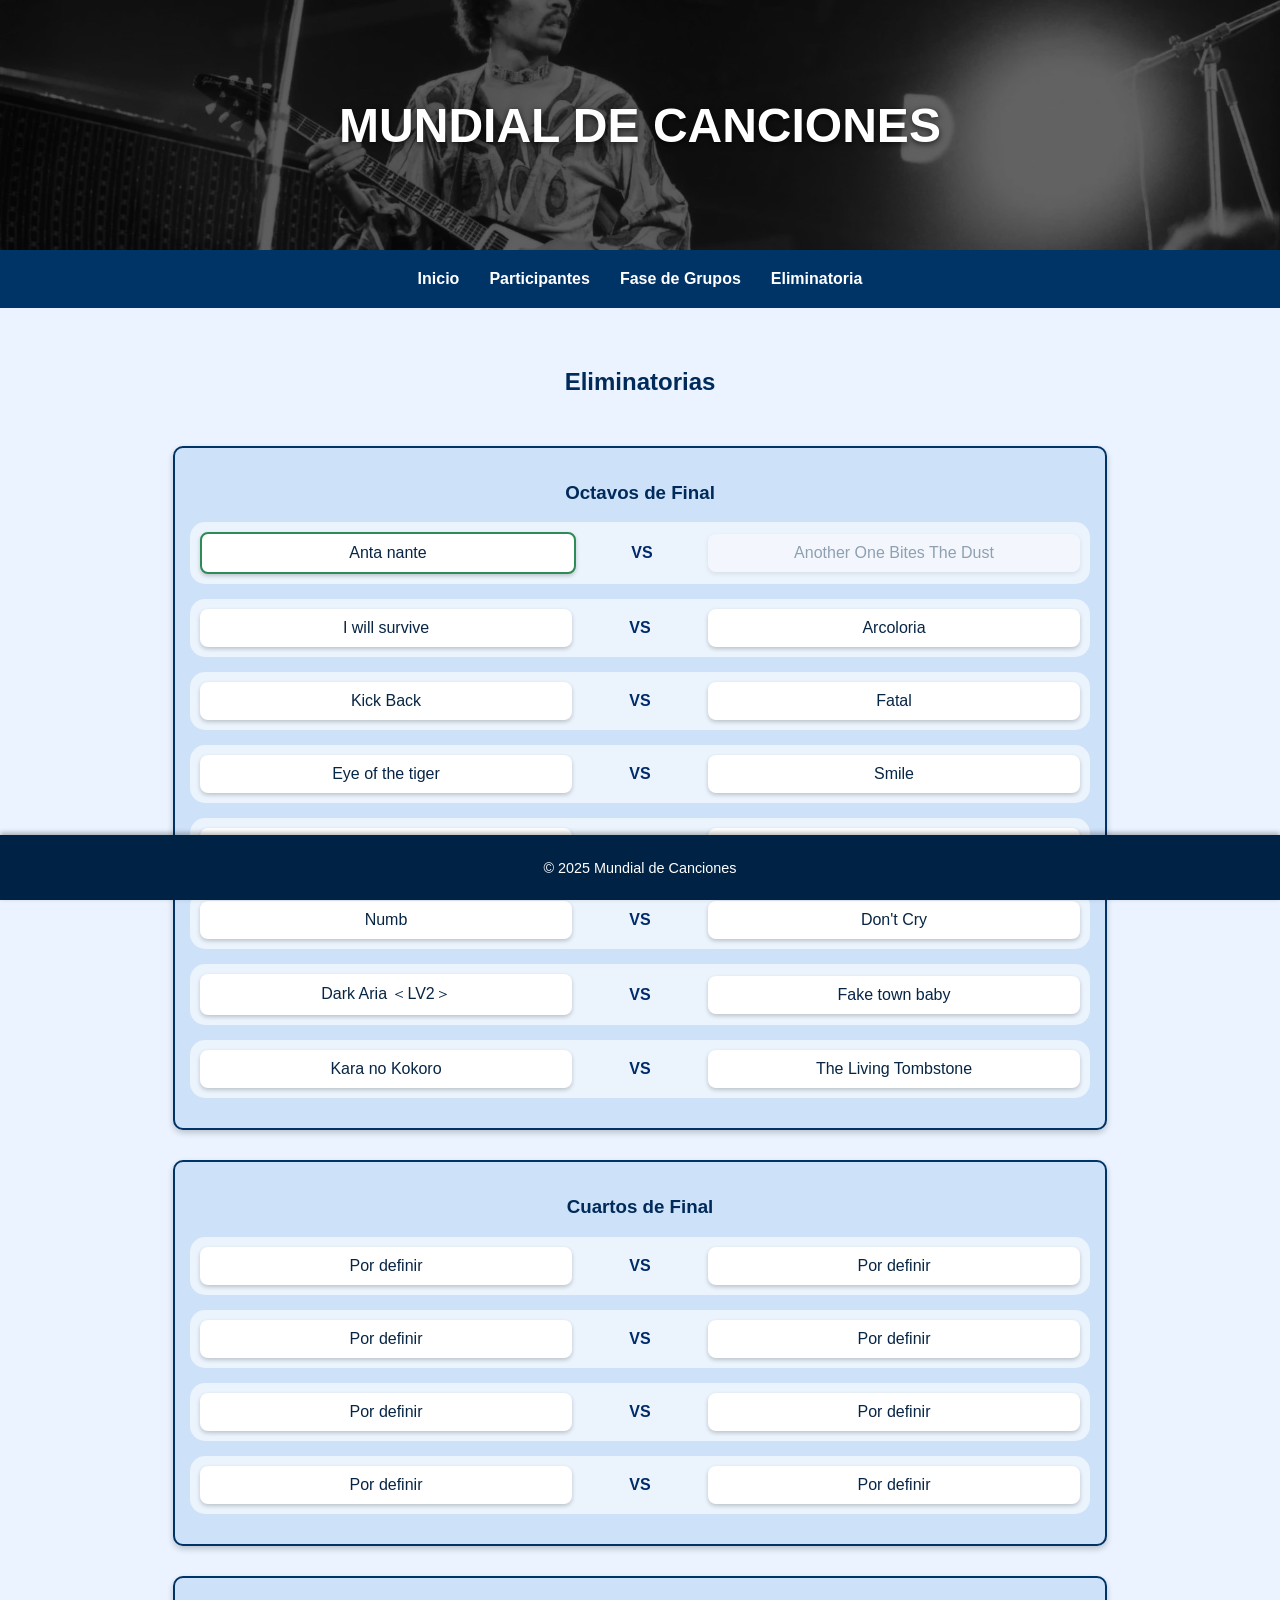
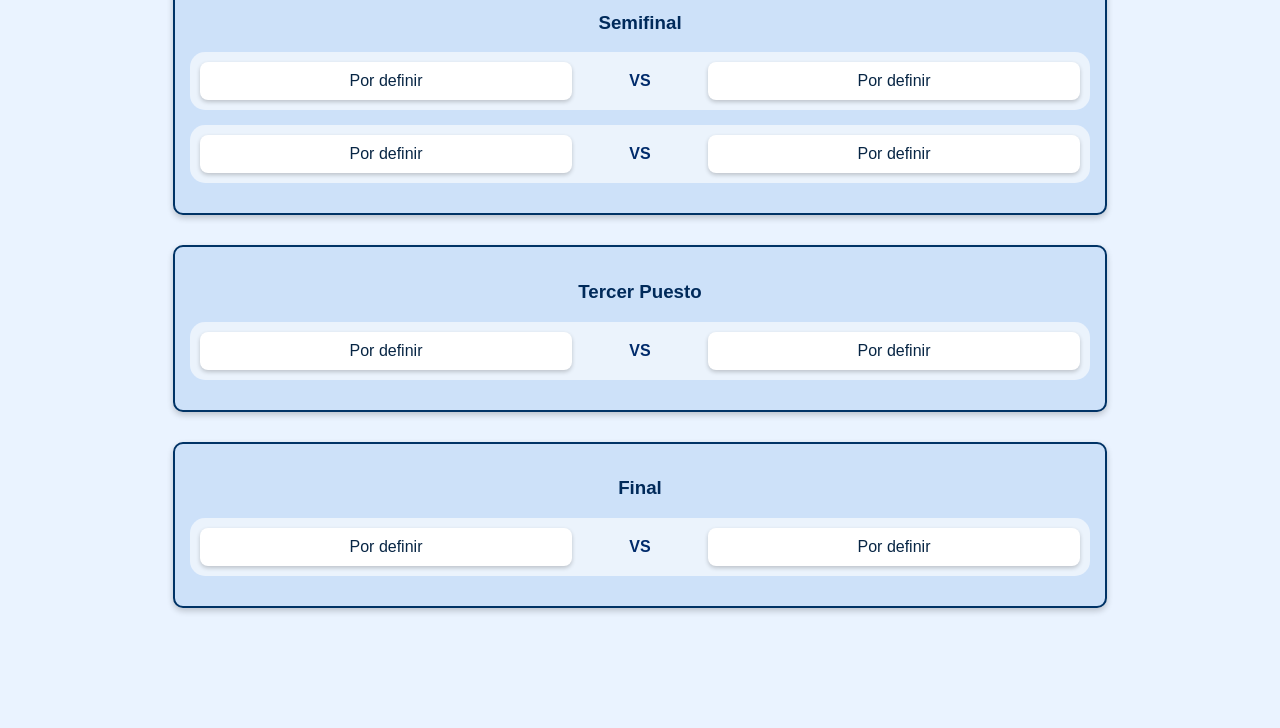
==== eliminatoria.html @ b569c52f "Add files via upload" ====
<!DOCTYPE html>
<html lang="es">
<head>
  <meta charset="UTF-8">
  <meta name="viewport" content="width=device-width, initial-scale=1.0">
  <title>Eliminatorias</title>
  <link rel="stylesheet" href="style.css">
</head>
<body>
  <header class="encabezado">
    <div class="overlay">
      <h1>MUNDIAL DE CANCIONES</h1>
    </div>
  </header>

  <nav class="menu">
    <a href="index.html">Inicio</a>
    <a href="participantes.html">Participantes</a>
    <a href="fasegrupos.html">Fase de Grupos</a>
    <a href="eliminatoria.html">Eliminatoria</a>
  </nav>

  <main class="bracket">
    <h2>Eliminatorias</h2>

    <!-- OCTAVOS -->
    <div class="ronda octavos">
      <h3>Octavos de Final</h3>

      <div class="match">
        <div class="ganador">Anta nante</div>
        <span class="vs">VS</span>
        <div class="eliminado">Another One Bites The Dust</div>
      </div>

      <div class="match">
        <div class="ga">I will survive</div>
        <span class="vs">VS</span>
        <div class="el">Arcoloria</div>
      </div>

      <div class="match">
        <div class="ga">Kick Back</div>
        <span class="vs">VS</span>
        <div class="el">Fatal</div>
      </div>

      <div class="match">
        <div class="ga">Eye of the tiger</div>
        <span class="vs">VS</span>
        <div class="el">Smile</div>
      </div>

      <div class="match">
        <div class="ga">Canción de Shinobu</div>
        <span class="vs">VS</span>
        <div class="el">Por que nose van</div>
      </div>

      <div class="match">
        <div class="ga">Numb</div>
        <span class="vs">VS</span>
        <div class="el">Don't Cry</div>
      </div>

      <div class="match">
        <div class="ga">Dark Aria ＜LV2＞</div>
        <span class="vs">VS</span>
        <div class="el">Fake town baby</div>
      </div>

      <div class="match">
        <div class="ga">Kara no Kokoro</div>
        <span class="vs">VS</span>
        <div class="el">The Living Tombstone</div>
      </div>
    </div>

    <!-- CUARTOS -->
    <div class="ronda cuartos">
      <h3>Cuartos de Final</h3>

      <div class="match">
        <div class="ga">Por definir</div>
        <span class="vs">VS</span>
        <div class="el">Por definir</div>
      </div>

      <div class="match">
        <div class="ga">Por definir</div>
        <span class="vs">VS</span>
        <div class="el">Por definir</div>
      </div>

      <div class="match">
        <div class="ga">Por definir</div>
        <span class="vs">VS</span>
        <div class="el">Por definir</div>
      </div>

      <div class="match">
        <div class="ga">Por definir</div>
        <span class="vs">VS</span>
        <div class="el">Por definir</div>
      </div>
    </div>

    <!-- SEMIFINAL -->
    <div class="ronda semifinal">
      <h3>Semifinal</h3>

      <div class="match">
        <div class="ga">Por definir</div>
        <span class="vs">VS</span>
        <div class="el">Por definir</div>
      </div>

      <div class="match">
        <div class="ga">Por definir</div>
        <span class="vs">VS</span>
        <div class="el">Por definir</div>
      </div>
    </div>

    <!-- TERCER PUESTO -->
    <div class="ronda tercerpuesto">
      <h3>Tercer Puesto</h3>
      <div class="match">
        <div class="ga">Por definir</div>
        <span class="vs">VS</span>
        <div class="el">Por definir</div>
      </div>
    </div>

    <!-- FINAL -->
    <div class="ronda final">
      <h3>Final</h3>
      <div class="match">
        <div class="ga">Por definir</div>
        <span class="vs">VS</span>
        <div class="el">Por definir</div>
      </div>
    </div>
  </main>

  <footer>
    <p>© 2025 Mundial de Canciones</p>
  </footer>
</body>
</html>
---- style.css ----
/* ======= GENERAL ======= */
body {
    margin: 0;
    font-family: 'Poppins', sans-serif;
    background-color: #eaf3ff;
    color: #072544;
  }
  
  /* ======= ENCABEZADO ======= */
  .encabezado {
    position: relative;
    height: 250px;
    background: url('imgfondo-musica.jpg') center/cover no-repeat;
    display: flex;
    justify-content: center;
    align-items: center;
    overflow: hidden;
  }
  .encabezado::before {
    content: "";
    position: absolute;
    inset: 0;
    background-color: rgba(0, 0, 0, 0.6);
  }
  .encabezado h1 {
    position: relative;
    color: white;
    font-size: 3em;
    text-shadow: 0 2px 6px rgba(0,0,0,0.7);
    z-index: 1;
    text-align: center;
  }
  
  /* ======= MENÚ ======= */
  .menu {
    background-color: #003366;
    display: flex;
    justify-content: center;
    flex-wrap: wrap;
    padding: 10px 0;
    position: sticky;
    top: 0;
    z-index: 10;
  }
  .menu a {
    color: white;
    margin: 10px 15px;
    text-decoration: none;
    font-weight: bold;
    transition: color 0.3s;
  }
  .menu a:hover {
    color: #a7c8ff;
  }
  
  /* ======= CONTENIDOS ======= */
  h2 {
    text-align: center;
    color: #002a5a;
    margin-top: 30px;
  }
  
  /* ======= CANCIONES INDEX ======= */
  .lista-canciones {
    display: flex;
    justify-content: center;
    flex-wrap: wrap;
    gap: 30px;
    margin: 30px;
  }
  .cancion {
    background: #d5e6ff;
    border-radius: 10px;
    padding: 15px;
    text-align: center;
    width: 220px;
    box-shadow: 0 3px 6px rgba(0,0,0,0.2);
  }
  .autor {
    font-size: 0.9em;
    color: #333;
  }
  
  /* ======= PARTICIPANTES ======= */
  .galeria {
    display: flex;
    justify-content: center;
    flex-wrap: wrap;
    gap: 30px;
    padding: 20px;
  }
  .tarjeta {
    background: #dce9f8;
    border-radius: 10px;
    padding: 10px;
    transition: transform 0.3s;
    text-align: center;
  }
  .tarjeta img {
    width: 220px;
    height: 220px;
    border-radius: 10px;
    object-fit: cover;
  }
  .tarjeta:hover {
    transform: scale(1.1);
  }
  
  /* ======= FASE DE GRUPOS ======= */
  .tabla-grupo {
    margin: 30px auto;
    text-align: center;
    width: 90%;
    max-width: 900px;
  }
  table {
    width: 100%;
    border-collapse: collapse;
    background: linear-gradient(to bottom, #ffffff, #dce9f8);
    box-shadow: 0 2px 5px rgba(0,0,0,0.2);
    border-radius: 10px;
    overflow: hidden;
  }
  th {
    background-color: #003366;
    color: white;
    padding: 12px;
    text-transform: uppercase;
  }
  td {
    border: 1px solid #003366;
    padding: 10px;
  }
  .clasificado {
    background-color: #b3f7b3;
  }
  .eliminado {
    background-color: #f7b3b3;
  }
  
  /* ======= ELIMINATORIAS ======= */
  .bracket {
    display: flex;
    flex-direction: column;
    align-items: center;
    gap: 30px;
    padding: 30px;
    padding-bottom: 120px; /* Espacio extra para que el footer no tape nada */
    box-sizing: border-box;
  }
  .ronda {
    border: 2px solid #003366;
    border-radius: 10px;
    width: 85%;
    max-width: 900px;
    padding: 15px;
    background: #cde1f9;
    box-shadow: 0 3px 6px rgba(0,0,0,0.2);
  }
  .ronda h3 {
    text-align: center;
    color: #002a5a;
  }
  .match {
    display: flex;
    justify-content: space-around;
    flex-wrap: wrap;
    margin: 10px 0;
    gap: 10px;
  }
  .match div {
    width: 40%;
    min-width: 150px;
    padding: 10px;
    border-radius: 8px;
    text-align: center;
    background: #fff;
    box-shadow: 0 2px 4px rgba(0,0,0,0.2);
  }
  .ganador {
    border: 2px solid #2e8b57;
  }
  .eliminado {
    opacity: 0.4;
  }
  
  /* ======= FLECHA ======= */
  .flecha {
    position: fixed;
    bottom: 20px;
    right: 20px;
    background: #003366;
    color: white;
    padding: 10px;
    border-radius: 50%;
    cursor: pointer;
  }
  
  /* ======= ESPACIADO GENERAL ======= */
  main, .contenido, .lista-canciones, .galeria, .tabla-grupo, .bracket{
    padding-bottom: 90px;
  }
  
  /* ======= FOOTER FIJO ======= */
  footer {
    position: fixed;
    bottom: 0;
    left: 0;
    width: 100%;
    background: #002244;
    color: white;
    text-align: center;
    padding: 10px 0;
    font-size: 0.9em;
    box-shadow: 0 -2px 5px rgba(0,0,0,0.3);
    z-index: 50;
  }
  
  .bracket {
    display: flex;
    justify-content: center;
    align-items: center;
    padding: 30px;
    padding-bottom: 120px; /* Espacio extra para que el footer no tape nada */
    box-sizing: border-box;
  }
  
  .round {
    background-color: #d9e7ff;
    border: 2px solid #002b6b;
    border-radius: 10px;
    padding: 20px;
    width: 90%;
    max-width: 400px; /* Limita el ancho total */
    box-shadow: 0 2px 10px rgba(0, 0, 0, 0.1);
  }
  
  .round h2 {
    text-align: center;
    margin-bottom: 20px;
    color: #072544;
  }
  
  .match {
    display: flex;
    align-items: center;
    justify-content: space-between;
    background-color: rgba(255, 255, 255, 0.6);
    border-radius: 15px;
    padding: 10px;
    margin-bottom: 15px;
    width: 100%;
    box-sizing: border-box;
  }
  
  .team {
    background-color: white;
    padding: 8px 15px;
    border-radius: 10px;
    font-weight: 500;
    text-align: center;
    flex: 1;
  }
  
  .vs {
    font-weight: bold;
    margin: 0 10px;
    color: #002b6b;
  }
  
  /* RESPONSIVE: se mantiene centrado en pantallas pequeñas */
  @media (max-width: 600px) {
    .round {
      width: 95%;
    }
  
    .match {
      flex-direction: row;
      justify-content: center;
      gap: 8px;
    }
  
    .team {
      padding: 6px 10px;
      font-size: 14px;
    }
  
    .vs {
      font-size: 14px;
    }
  }
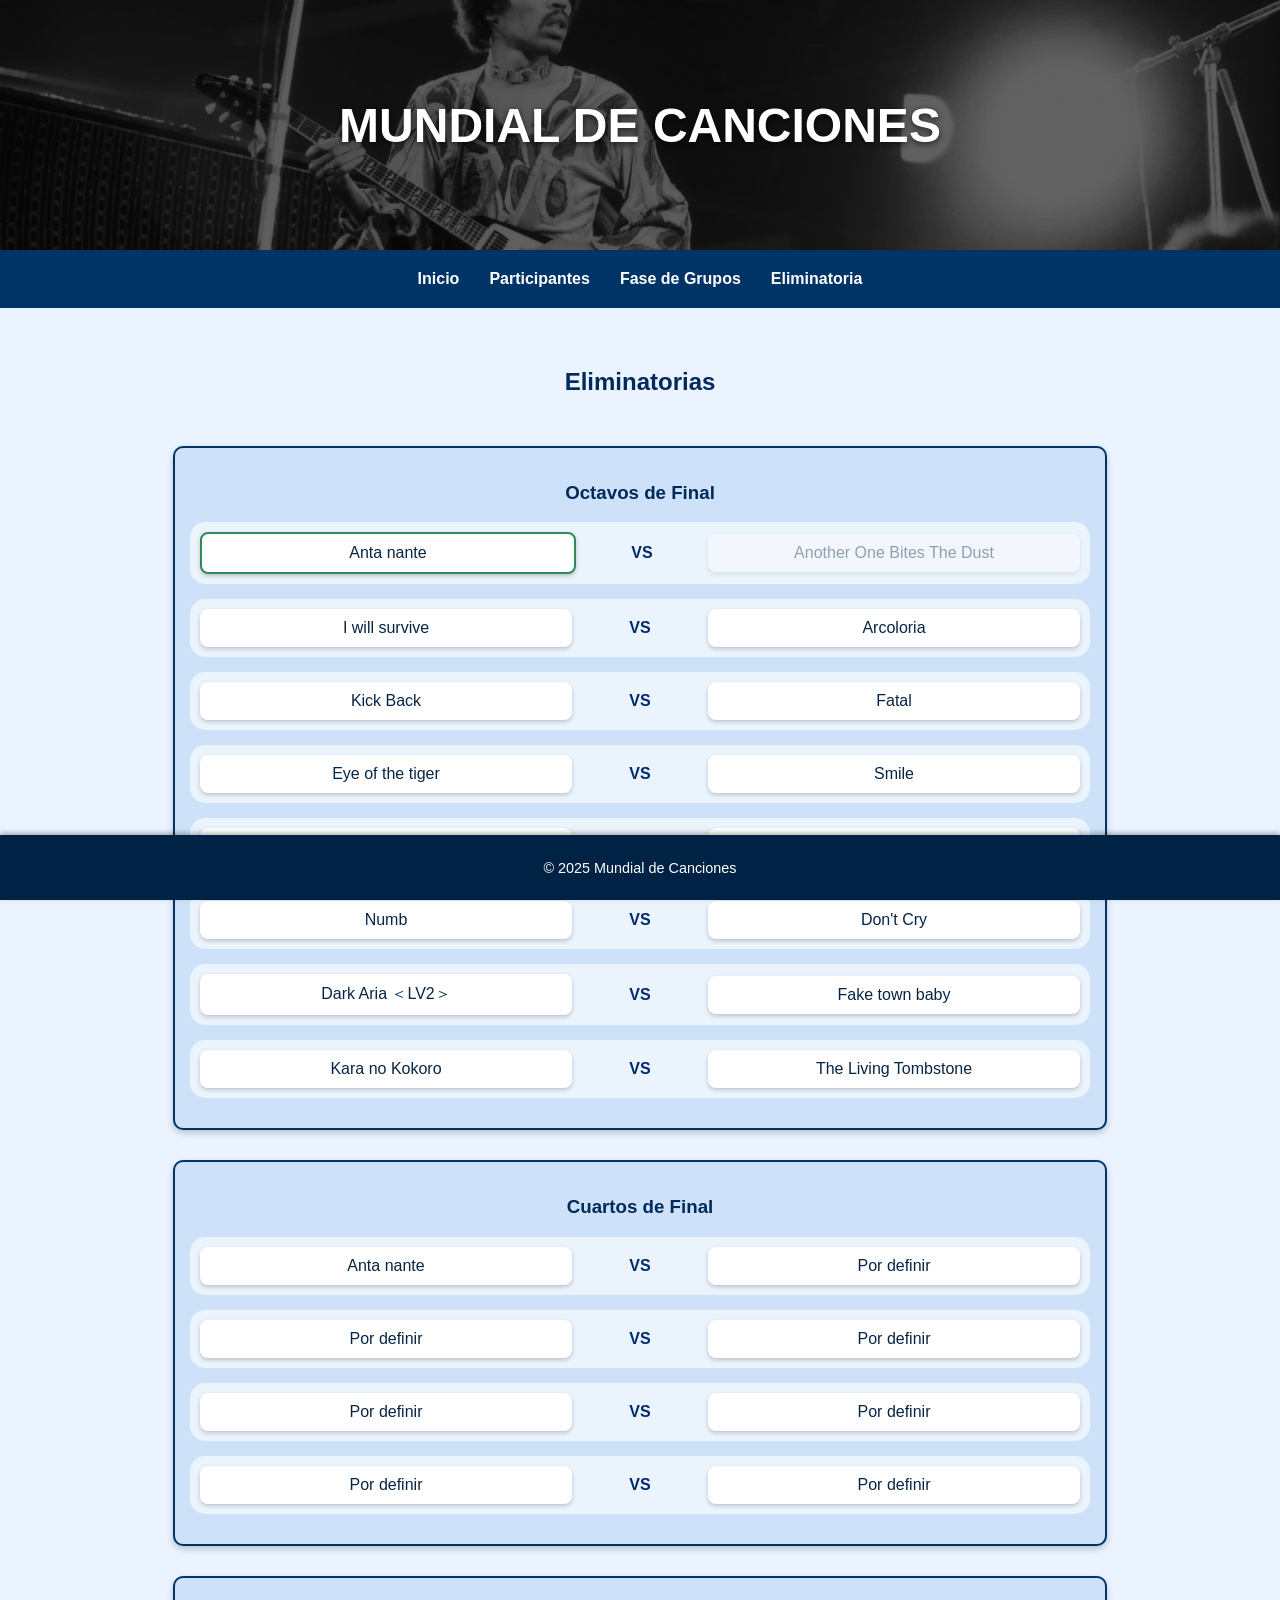
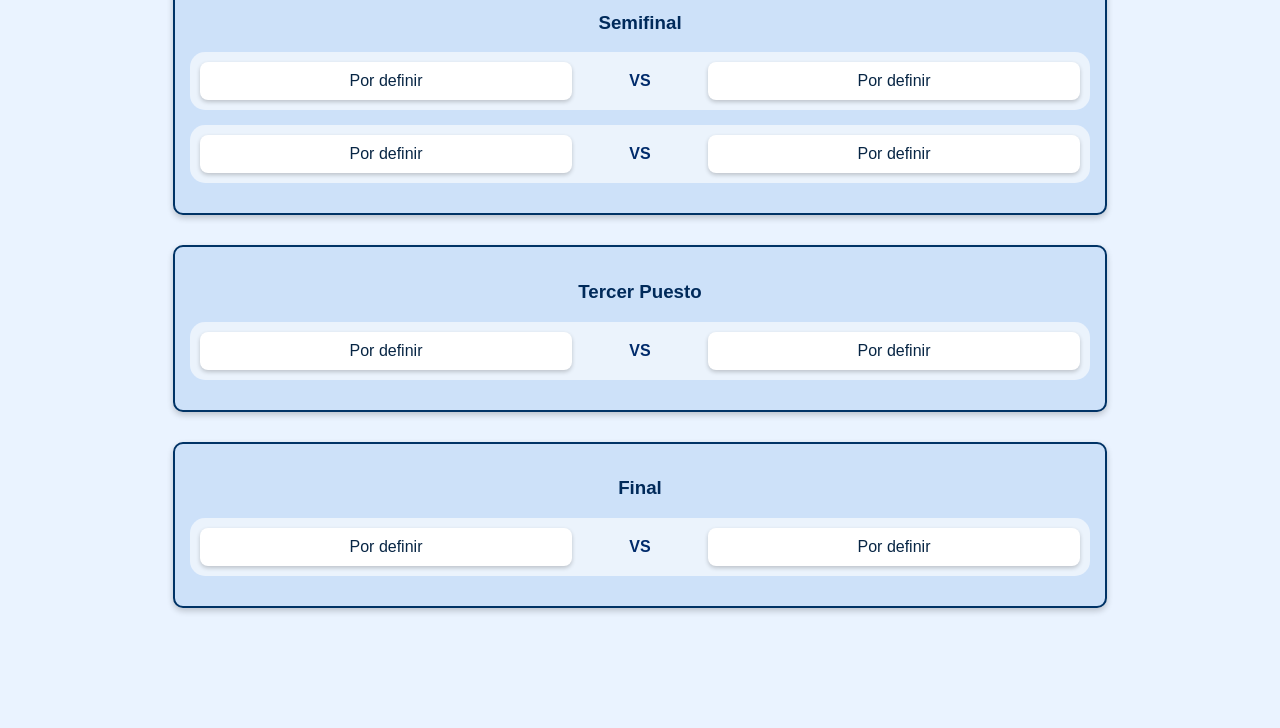
==== commit c4c8e290: "Add files via upload" ====
--- a/eliminatoria.html
+++ b/eliminatoria.html
@@ -81,7 +81,7 @@
       <h3>Cuartos de Final</h3>
 
       <div class="match">
-        <div class="ga">Por definir</div>
+        <div class="ga">Anta nante</div>
         <span class="vs">VS</span>
         <div class="el">Por definir</div>
       </div>
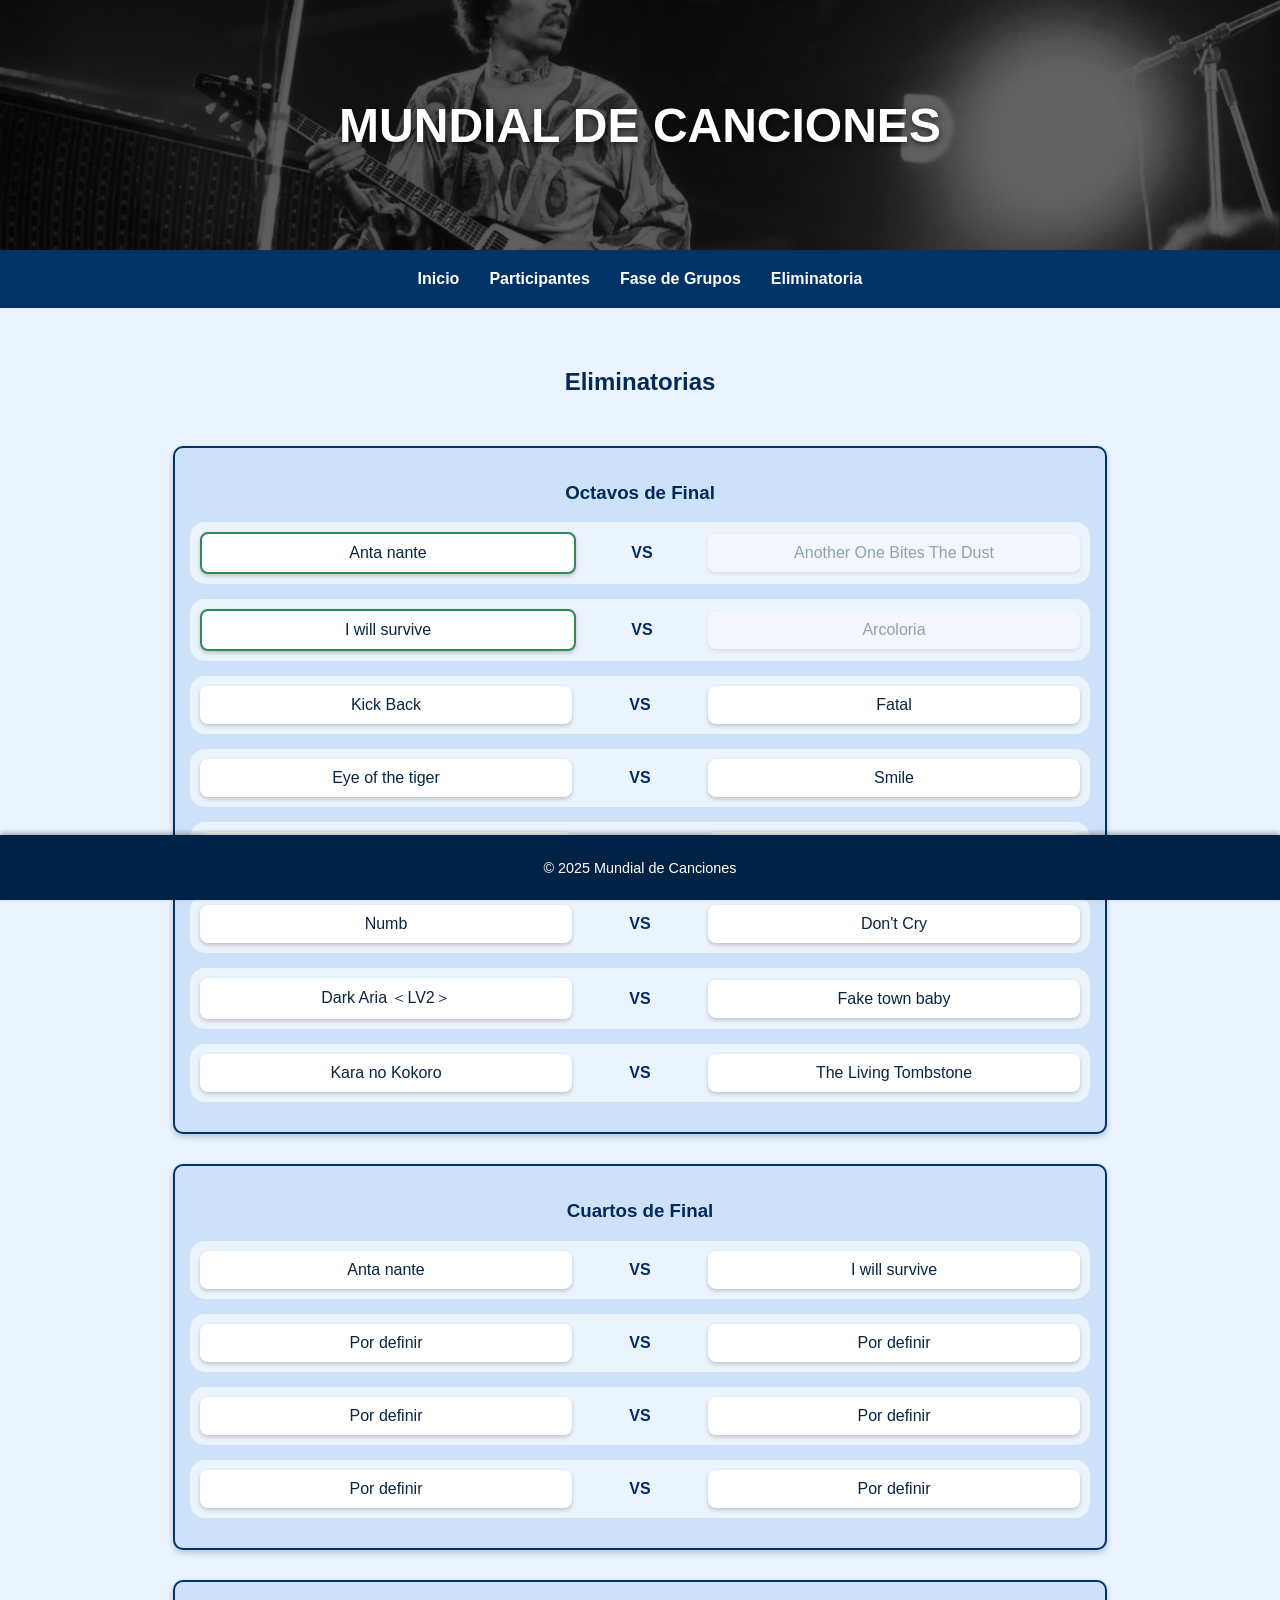
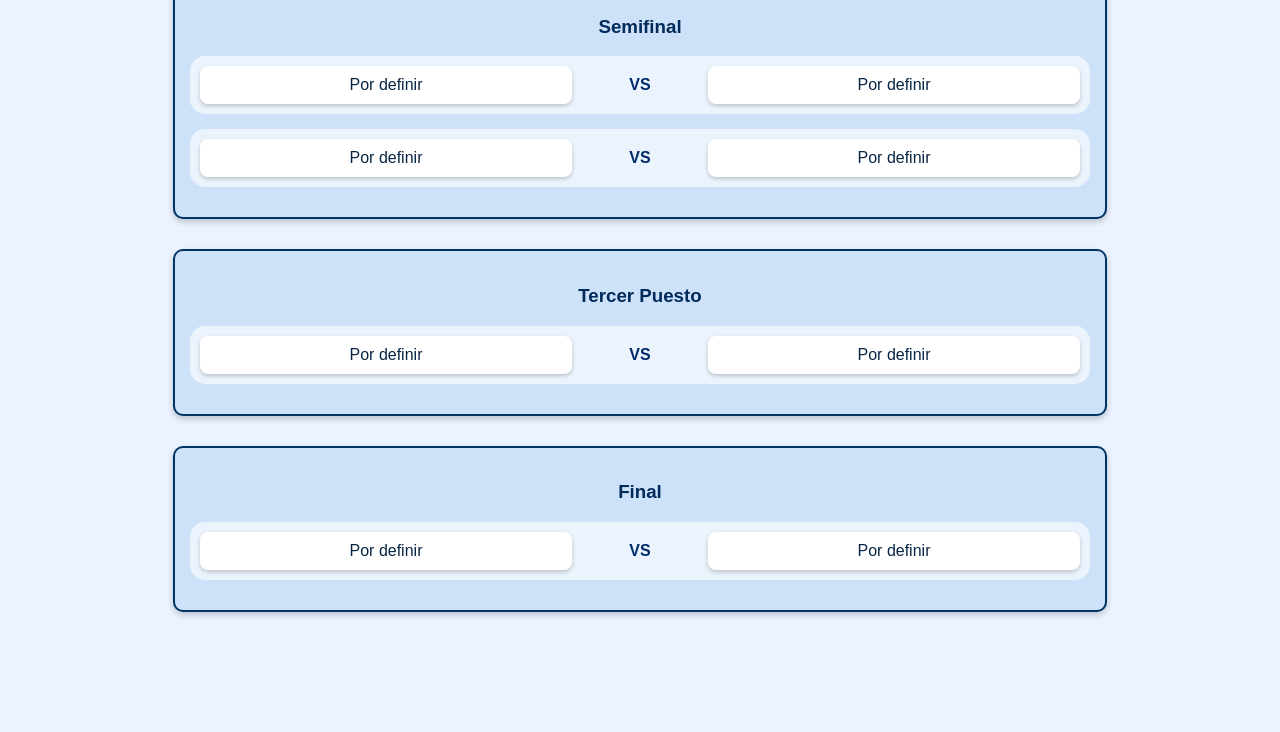
==== commit fad0a92c: "Add files via upload" ====
--- a/eliminatoria.html
+++ b/eliminatoria.html
@@ -34,9 +34,9 @@
       </div>
 
       <div class="match">
-        <div class="ga">I will survive</div>
+        <div class="ganador">I will survive</div>
         <span class="vs">VS</span>
-        <div class="el">Arcoloria</div>
+        <div class="eliminado">Arcoloria</div>
       </div>
 
       <div class="match">
@@ -83,7 +83,7 @@
       <div class="match">
         <div class="ga">Anta nante</div>
         <span class="vs">VS</span>
-        <div class="el">Por definir</div>
+        <div class="el">I will survive</div>
       </div>
 
       <div class="match">
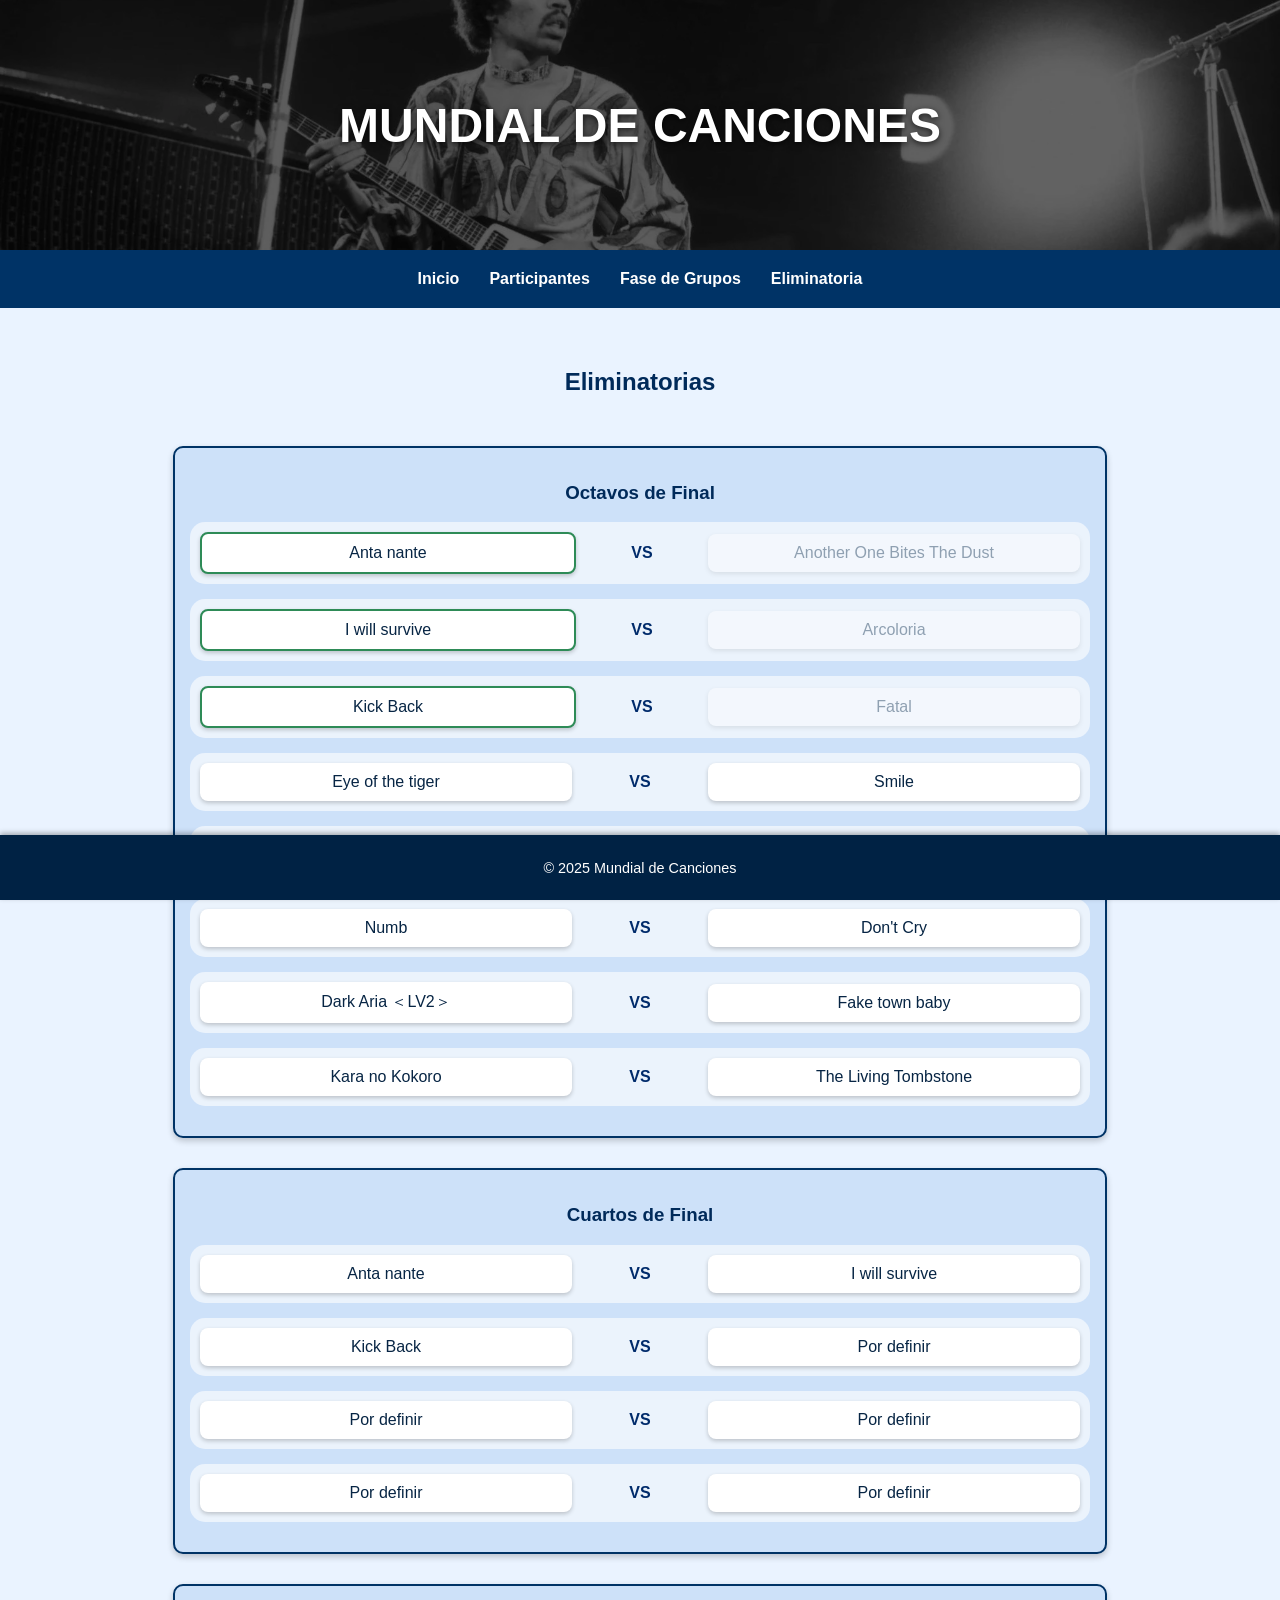
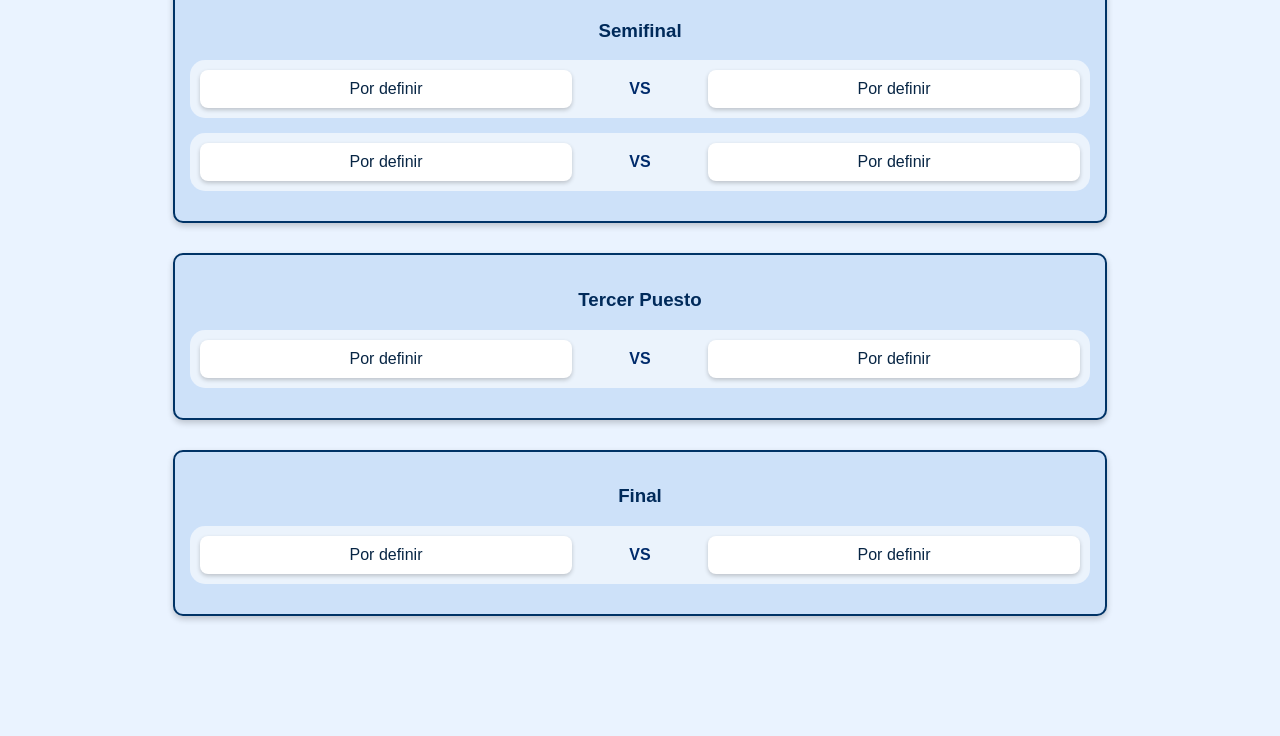
==== commit 55f21d9c: "Add files via upload" ====
--- a/eliminatoria.html
+++ b/eliminatoria.html
@@ -40,9 +40,9 @@
       </div>
 
       <div class="match">
-        <div class="ga">Kick Back</div>
+        <div class="ganador">Kick Back</div>
         <span class="vs">VS</span>
-        <div class="el">Fatal</div>
+        <div class="eliminado">Fatal</div>
       </div>
 
       <div class="match">
@@ -87,7 +87,7 @@
       </div>
 
       <div class="match">
-        <div class="ga">Por definir</div>
+        <div class="ga">Kick Back</div>
         <span class="vs">VS</span>
         <div class="el">Por definir</div>
       </div>
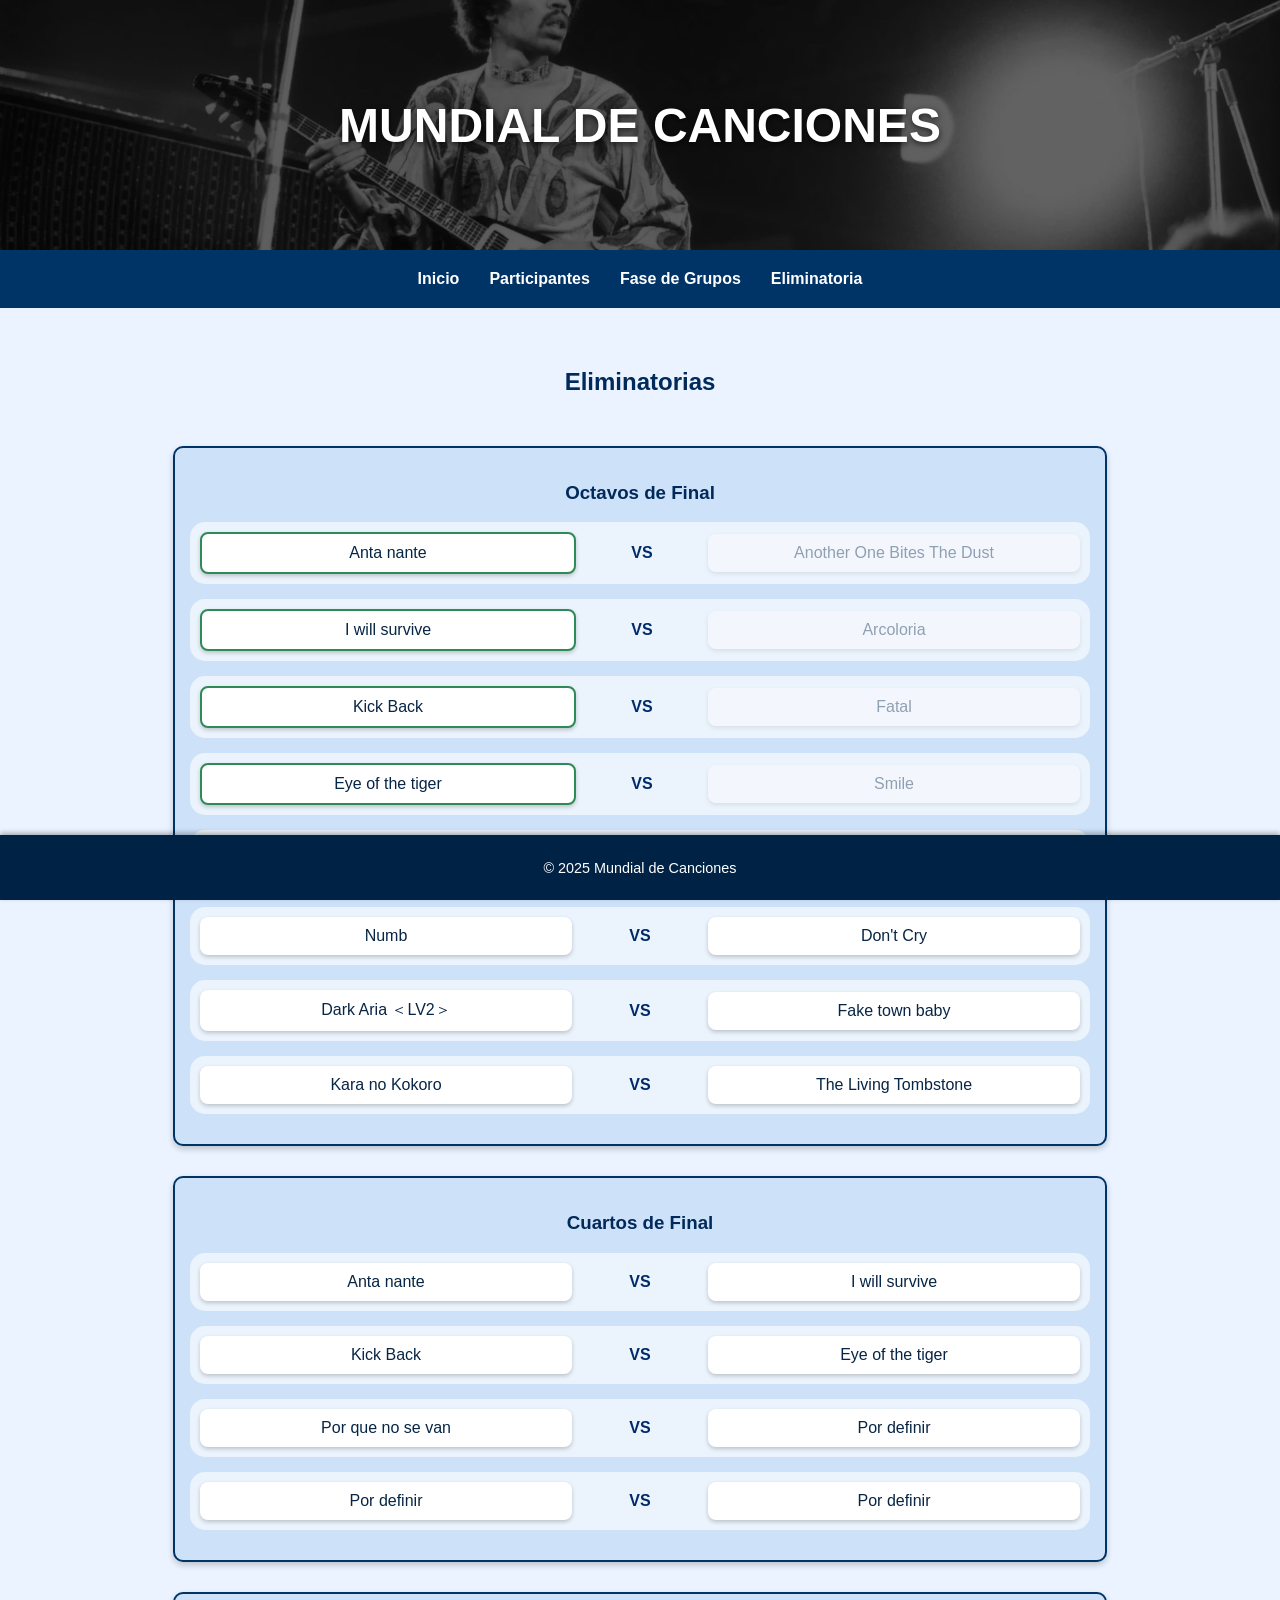
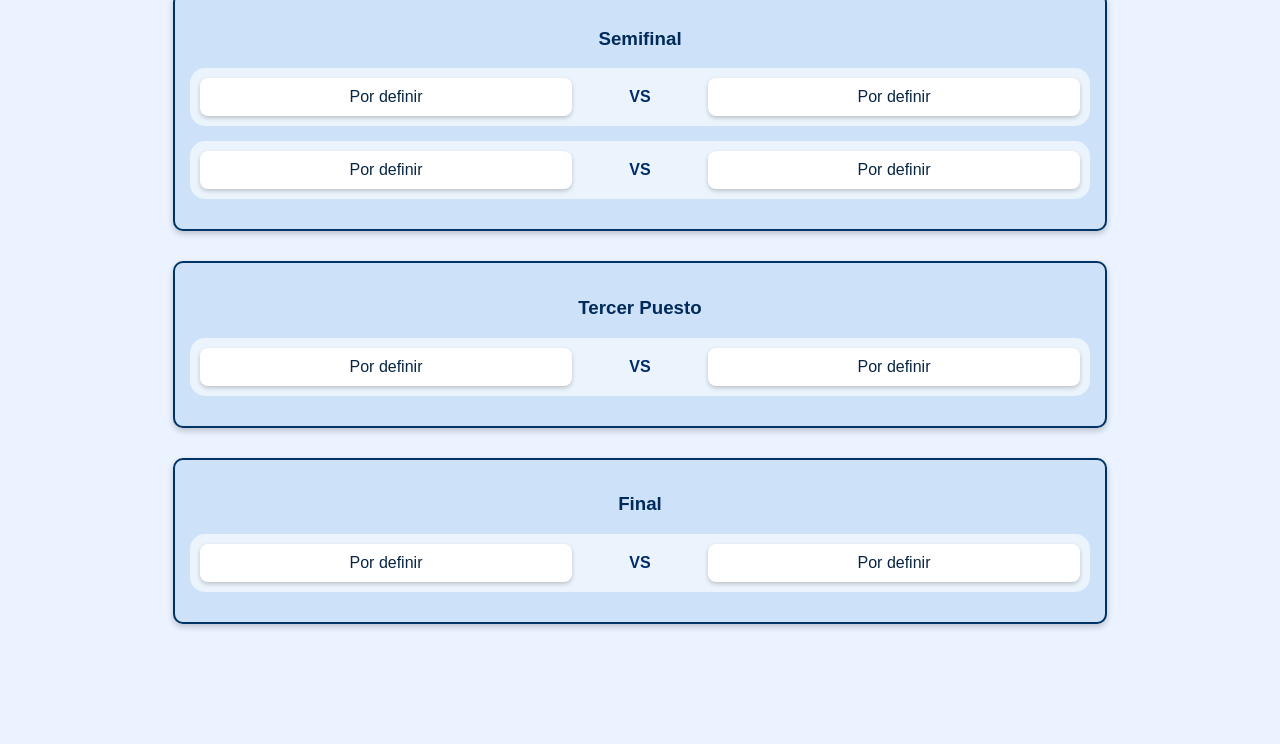
==== commit 29c5c6bb: "Add files via upload" ====
--- a/eliminatoria.html
+++ b/eliminatoria.html
@@ -46,15 +46,15 @@
       </div>
 
       <div class="match">
-        <div class="ga">Eye of the tiger</div>
+        <div class="ganador">Eye of the tiger</div>
         <span class="vs">VS</span>
-        <div class="el">Smile</div>
+        <div class="eliminado">Smile</div>
       </div>
 
       <div class="match">
-        <div class="ga">Canción de Shinobu</div>
+        <div class="ganador">Canción de Shinobu</div>
         <span class="vs">VS</span>
-        <div class="el">Por que nose van</div>
+        <div class="eliminado">Por que no se van</div>
       </div>
 
       <div class="match">
@@ -89,11 +89,11 @@
       <div class="match">
         <div class="ga">Kick Back</div>
         <span class="vs">VS</span>
-        <div class="el">Por definir</div>
+        <div class="el">Eye of the tiger</div>
       </div>
 
       <div class="match">
-        <div class="ga">Por definir</div>
+        <div class="ga">Por que no se van</div>
         <span class="vs">VS</span>
         <div class="el">Por definir</div>
       </div>
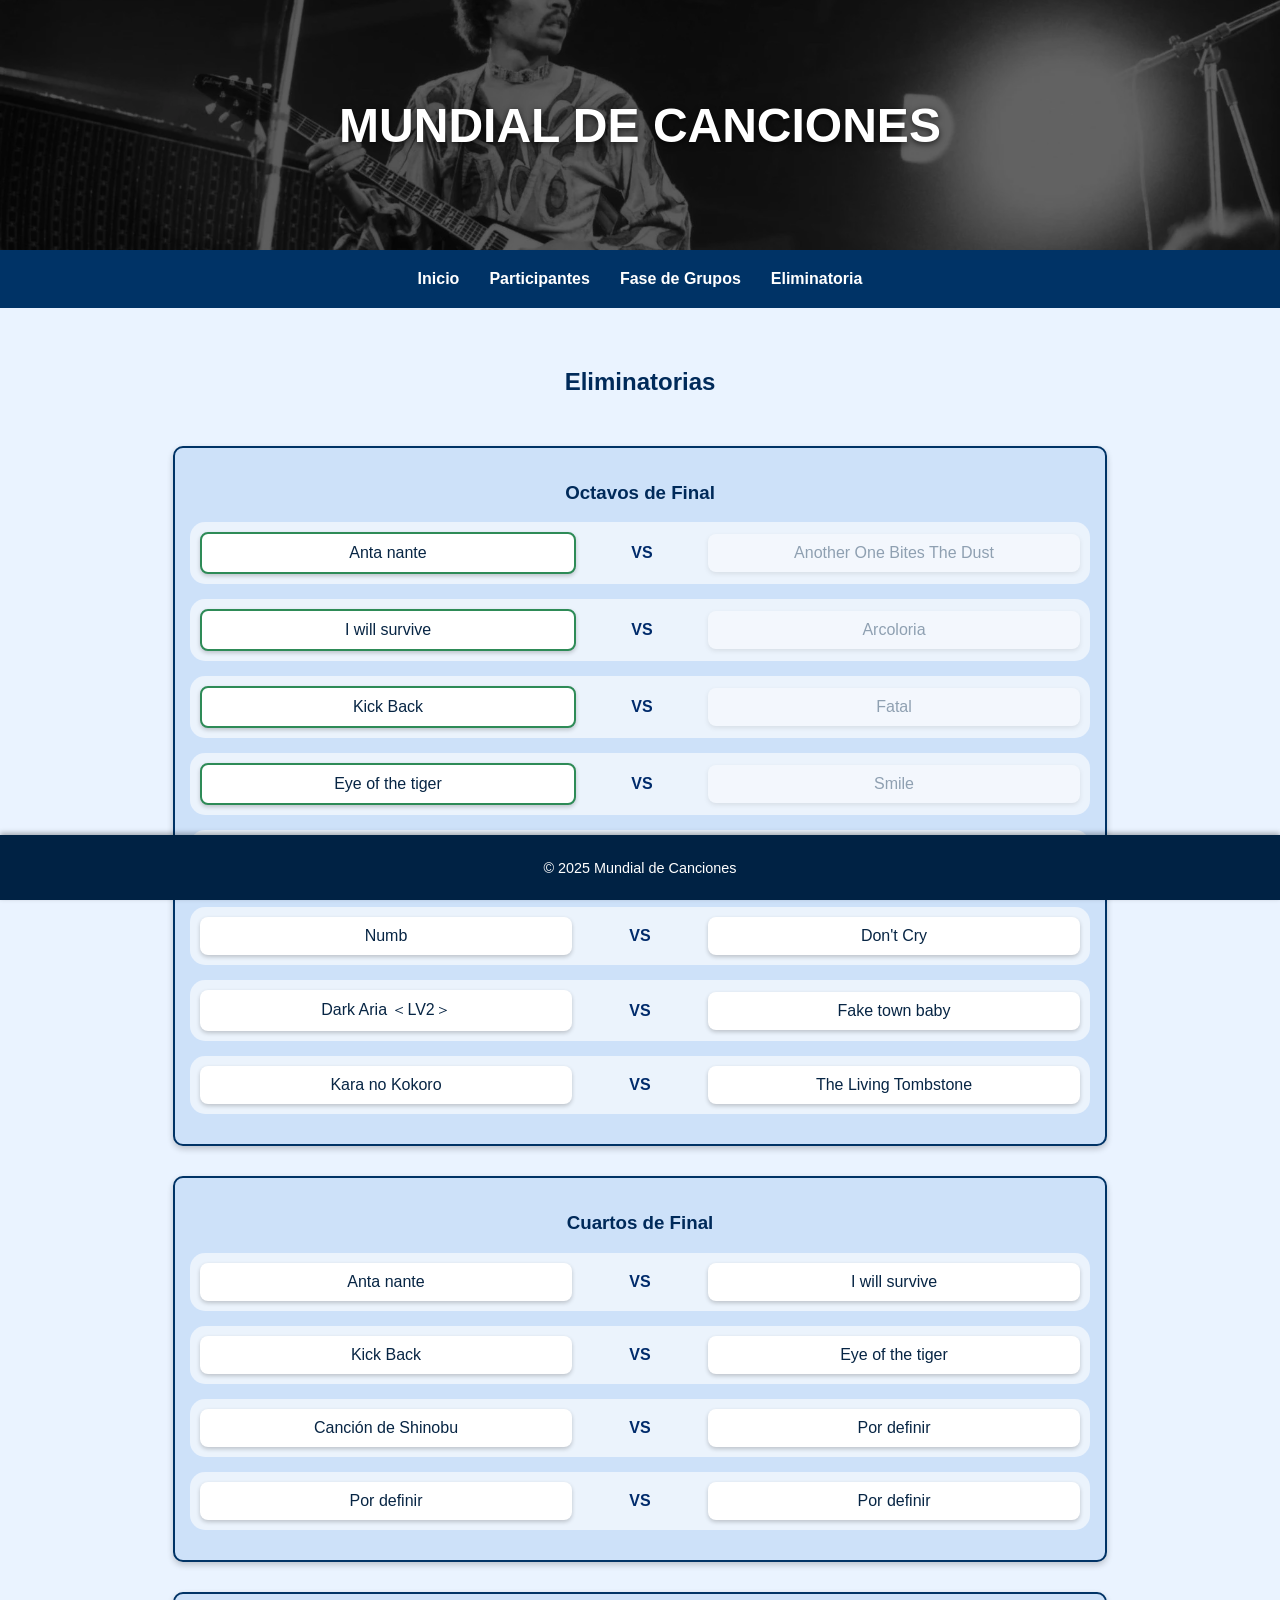
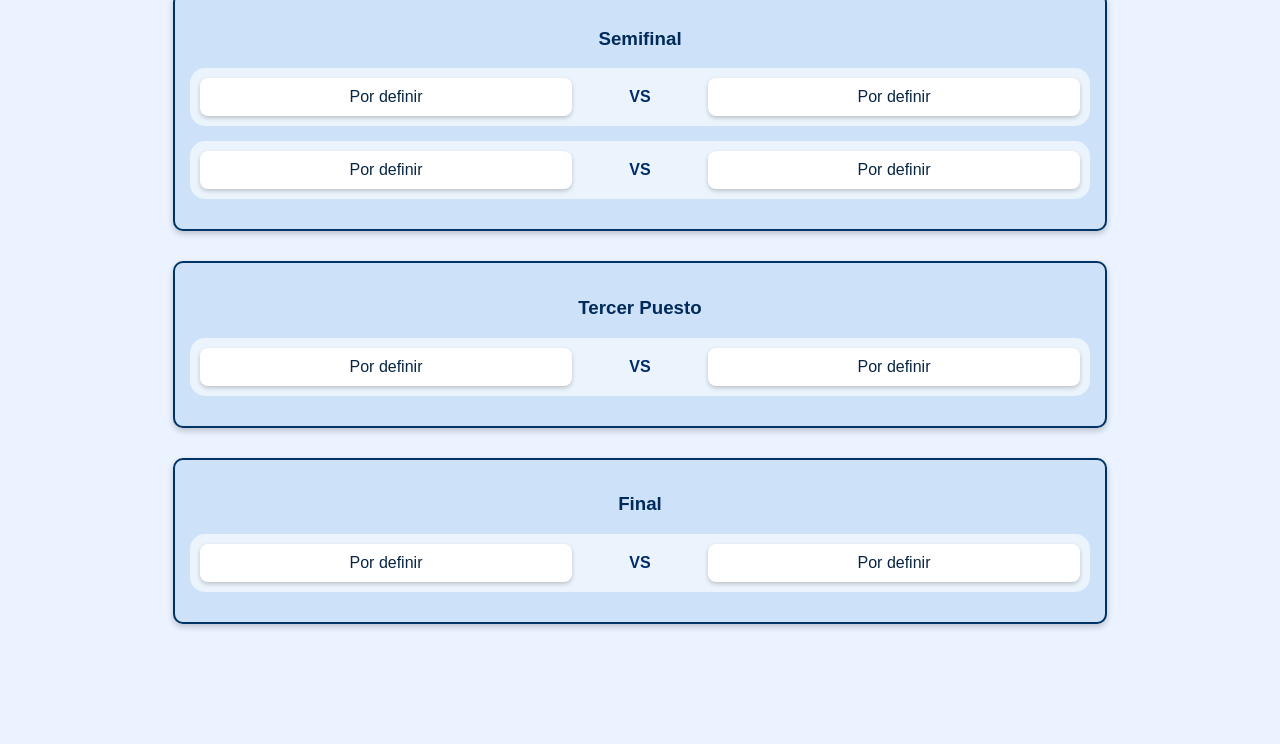
==== commit e9250a8f: "Add files via upload" ====
--- a/eliminatoria.html
+++ b/eliminatoria.html
@@ -93,7 +93,7 @@
       </div>
 
       <div class="match">
-        <div class="ga">Por que no se van</div>
+        <div class="ga">Canción de Shinobu</div>
         <span class="vs">VS</span>
         <div class="el">Por definir</div>
       </div>
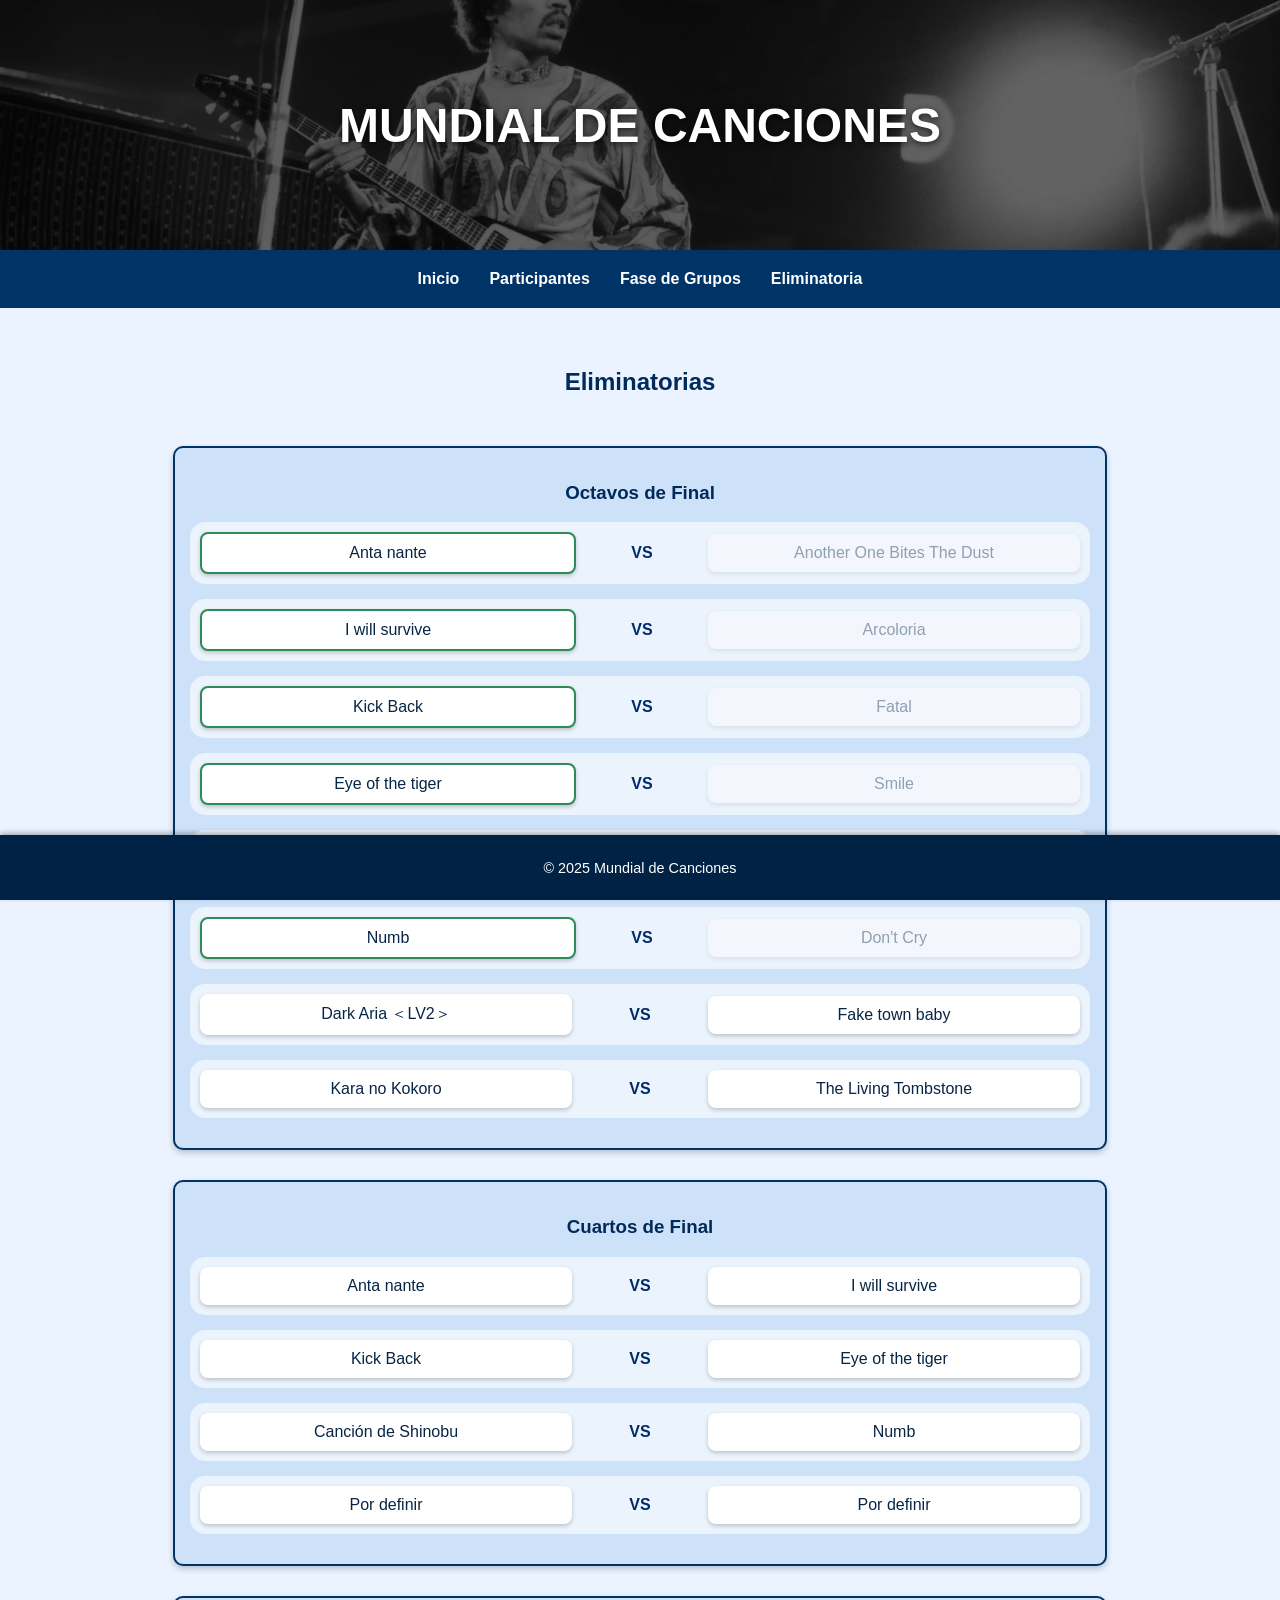
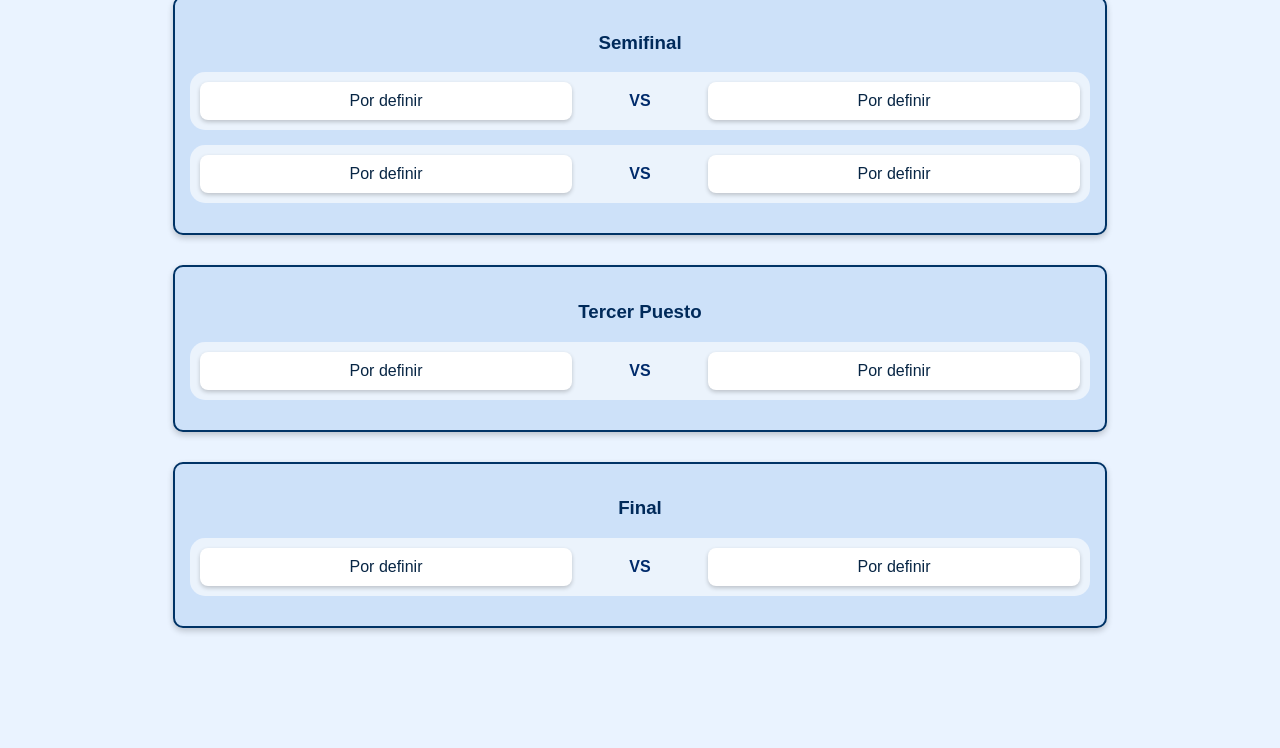
==== commit 4f9000ab: "Add files via upload" ====
--- a/eliminatoria.html
+++ b/eliminatoria.html
@@ -58,9 +58,9 @@
       </div>
 
       <div class="match">
-        <div class="ga">Numb</div>
+        <div class="ganador">Numb</div>
         <span class="vs">VS</span>
-        <div class="el">Don't Cry</div>
+        <div class="eliminado">Don't Cry</div>
       </div>
 
       <div class="match">
@@ -95,7 +95,7 @@
       <div class="match">
         <div class="ga">Canción de Shinobu</div>
         <span class="vs">VS</span>
-        <div class="el">Por definir</div>
+        <div class="el">Numb</div>
       </div>
 
       <div class="match">
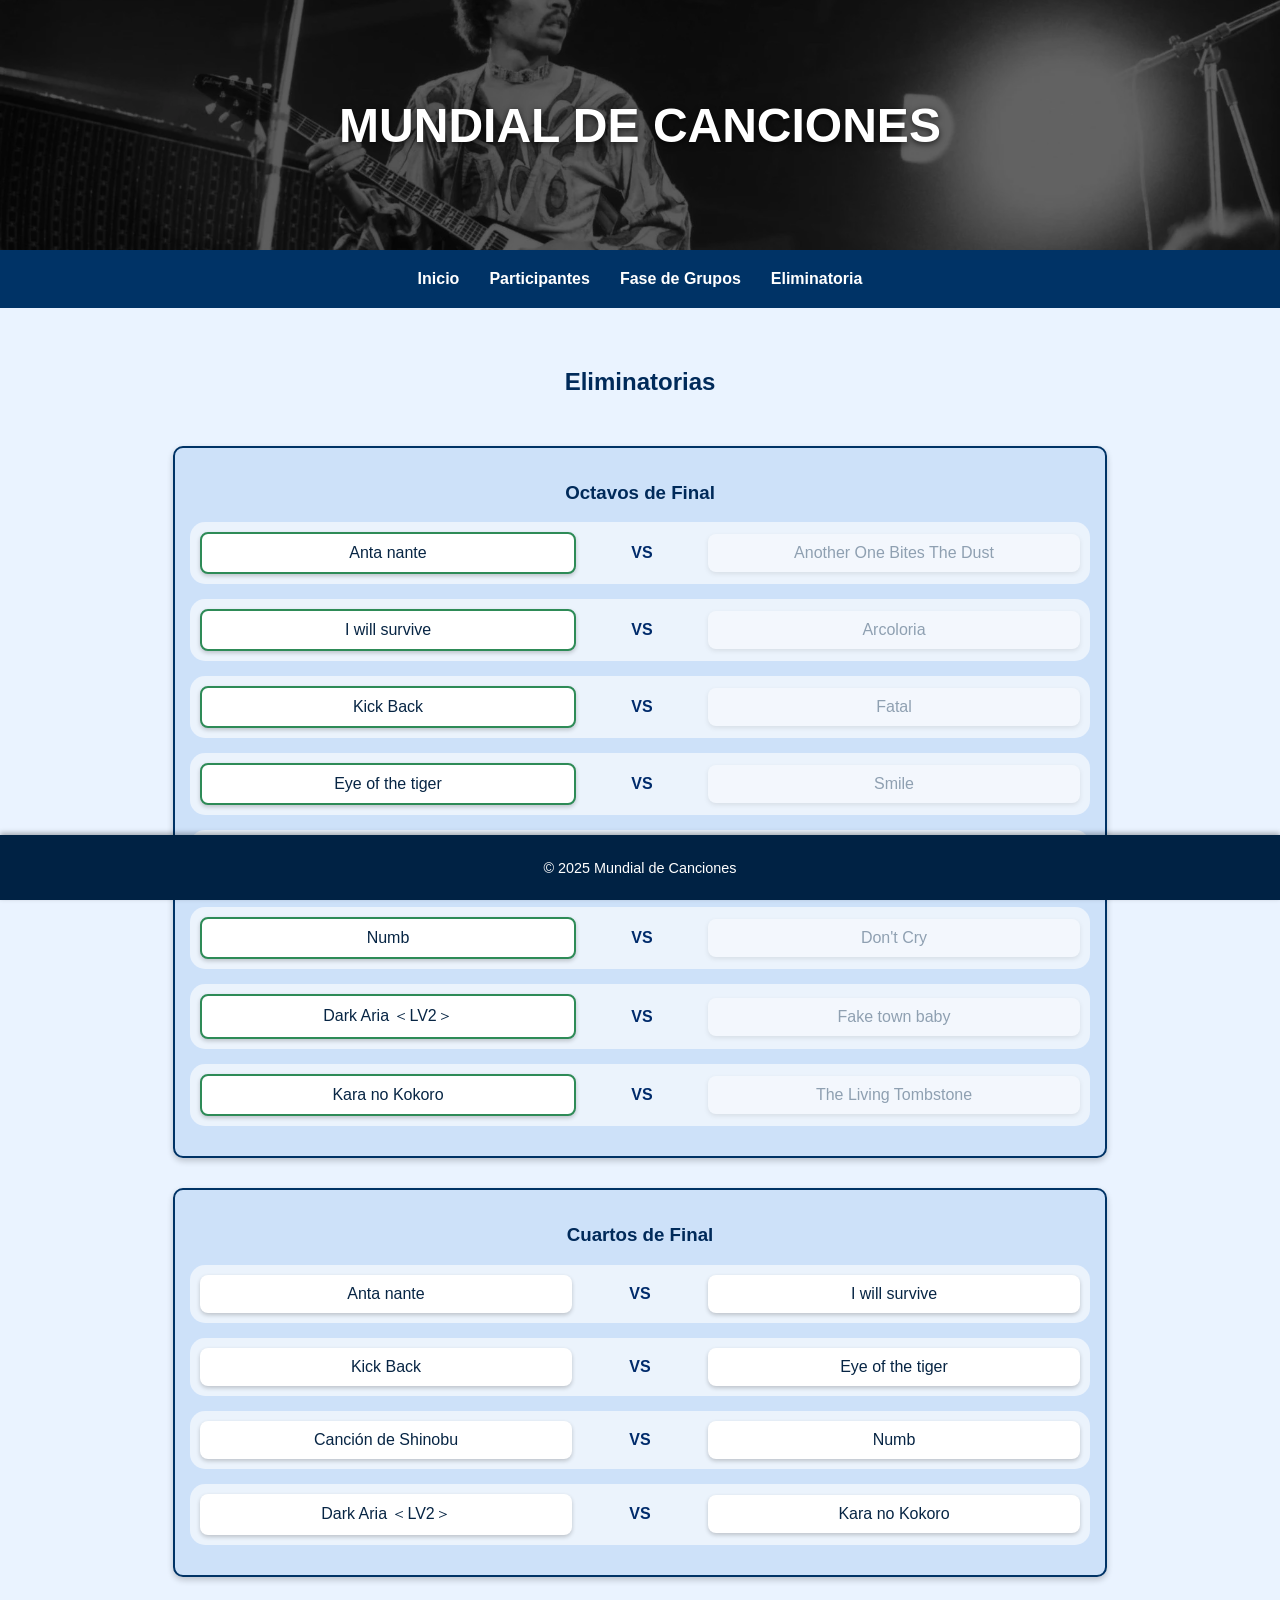
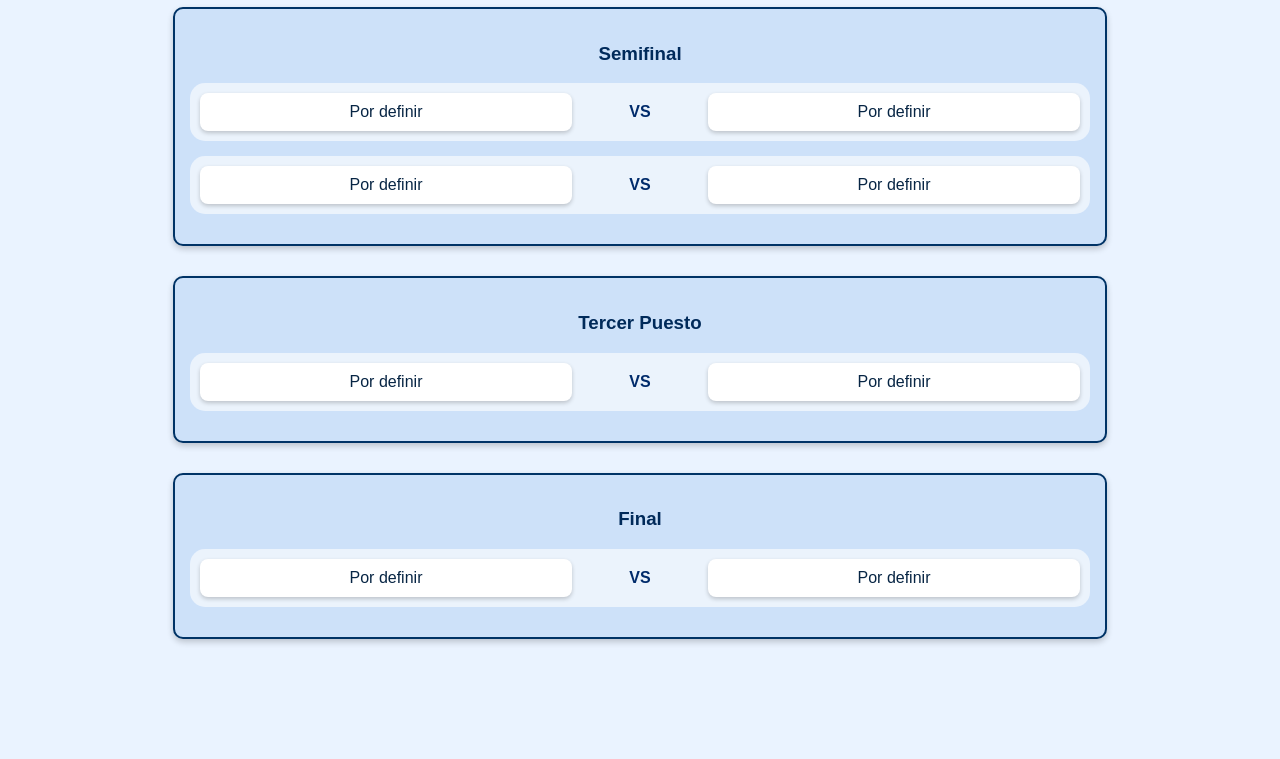
==== commit 59fa2ac0: "Add files via upload" ====
--- a/eliminatoria.html
+++ b/eliminatoria.html
@@ -64,15 +64,15 @@
       </div>
 
       <div class="match">
-        <div class="ga">Dark Aria ＜LV2＞</div>
+        <div class="ganador">Dark Aria ＜LV2＞</div>
         <span class="vs">VS</span>
-        <div class="el">Fake town baby</div>
+        <div class="eliminado">Fake town baby</div>
       </div>
 
       <div class="match">
-        <div class="ga">Kara no Kokoro</div>
+        <div class="ganador">Kara no Kokoro</div>
         <span class="vs">VS</span>
-        <div class="el">The Living Tombstone</div>
+        <div class="eliminado">The Living Tombstone</div>
       </div>
     </div>
 
@@ -99,9 +99,9 @@
       </div>
 
       <div class="match">
-        <div class="ga">Por definir</div>
+        <div class="ga">Dark Aria ＜LV2＞</div>
         <span class="vs">VS</span>
-        <div class="el">Por definir</div>
+        <div class="el">Kara no Kokoro</div>
       </div>
     </div>
 
